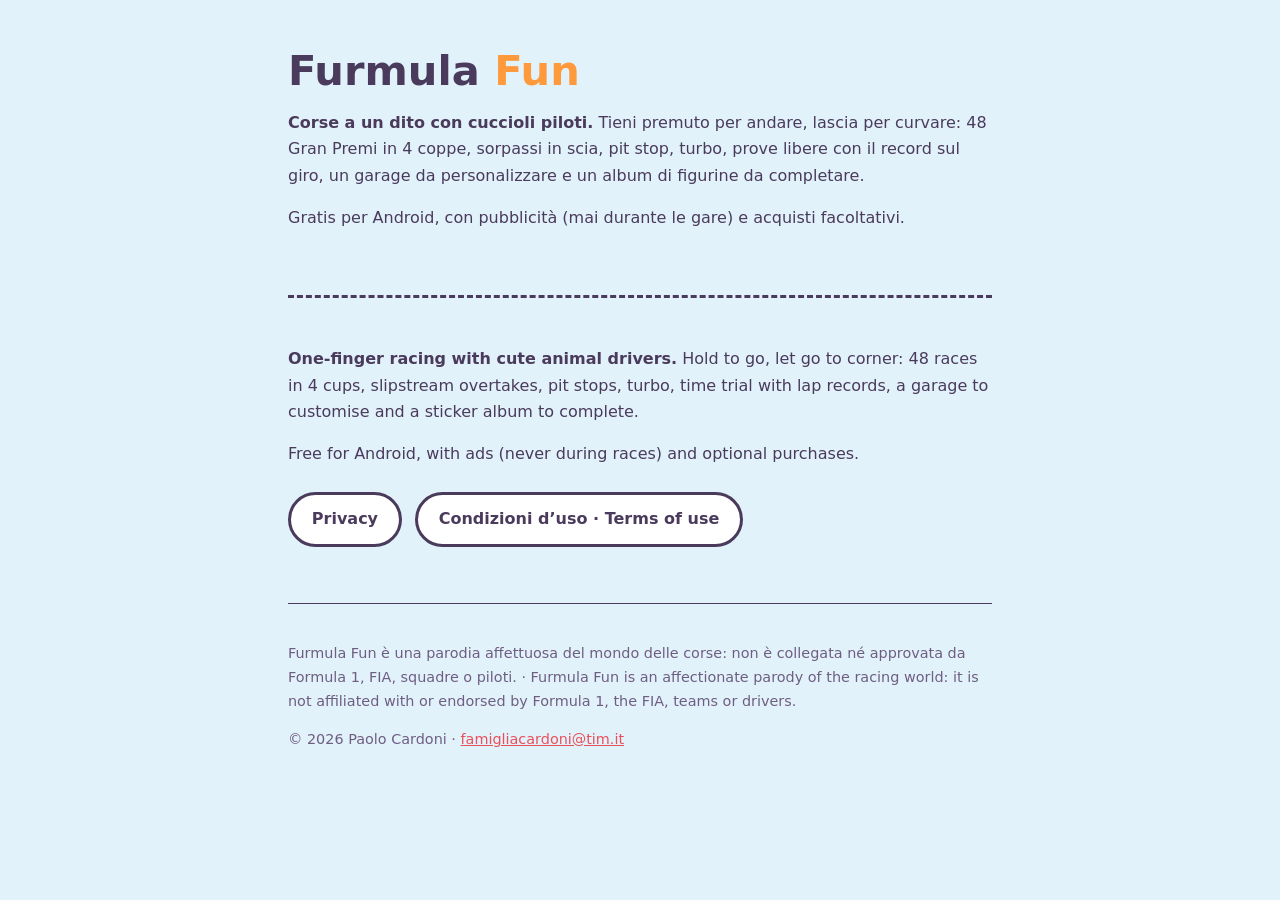
==== index.html @ 47d4cb75 "Sito di Furmula Fun: privacy e condizioni d'uso" ====
<!doctype html>
<html lang="it">
<head>
<meta charset="utf-8">
<meta name="viewport" content="width=device-width, initial-scale=1">
<title>Furmula Fun</title>
<meta name="description" content="Corse a un dito con cuccioli piloti. One-finger racing with cute animal drivers.">
<link rel="stylesheet" href="stile.css">
</head>
<body>
<main>

<p class="logo">Furmula <span>Fun</span></p>

<section lang="it">
<p><strong>Corse a un dito con cuccioli piloti.</strong> Tieni premuto per andare, lascia
per curvare: 48 Gran Premi in 4 coppe, sorpassi in scia, pit stop, turbo, prove libere
con il record sul giro, un garage da personalizzare e un album di figurine da completare.</p>
<p>Gratis per Android, con pubblicità (mai durante le gare) e acquisti facoltativi.</p>
</section>

<section lang="en">
<p><strong>One-finger racing with cute animal drivers.</strong> Hold to go, let go to
corner: 48 races in 4 cups, slipstream overtakes, pit stops, turbo, time trial with lap
records, a garage to customise and a sticker album to complete.</p>
<p>Free for Android, with ads (never during races) and optional purchases.</p>
</section>

<p>
  <a class="bottone" href="privacy.html">Privacy</a>
  <a class="bottone" href="termini.html">Condizioni d’uso · Terms of use</a>
</p>

<footer>
  <p>Furmula Fun è una parodia affettuosa del mondo delle corse: non è collegata né
  approvata da Formula 1, FIA, squadre o piloti. · Furmula Fun is an affectionate parody
  of the racing world: it is not affiliated with or endorsed by Formula 1, the FIA, teams
  or drivers.</p>
  <p>© 2026 Paolo Cardoni · <a href="mailto:famigliacardoni@tim.it">famigliacardoni@tim.it</a></p>
</footer>

</main>
</body>
</html>
---- stile.css ----
/* Lo stile del sito di Furmula Fun: gli stessi colori del gioco (gioco/src/arte/palette.ts). */
:root {
  --sfondo: #E2F2FA;
  --carta: #FFFFFF;
  --testo: #4A3B5C;
  --tenue: #6E5E82;
  --bordo: #4A3B5C;
  --accento: #E8505B;
  --verde: #43B05C;
  --arancio: #FF9A3C;
}

@media (prefers-color-scheme: dark) {
  :root {
    --sfondo: #221A2C;
    --carta: #30263D;
    --testo: #F4EEF9;
    --tenue: #C9BCD8;
    --bordo: #6E5E82;
    --accento: #FF7A83;
    --verde: #6FD08A;
    --arancio: #FFB46E;
  }
}

* {
  box-sizing: border-box;
}

body {
  margin: 0;
  padding: 2rem 1.25rem 4rem;
  background: var(--sfondo);
  color: var(--testo);
  font: 16px/1.65 system-ui, -apple-system, 'Segoe UI', Roboto, sans-serif;
}

main {
  max-width: 44rem;
  margin: 0 auto;
}

h1 {
  font-size: 1.9rem;
  line-height: 1.2;
  margin: 0 0 0.25rem;
}

h2 {
  font-size: 1.2rem;
  margin: 2.25rem 0 0.5rem;
  color: var(--accento);
}

section + section {
  margin-top: 4rem;
  padding-top: 2rem;
  border-top: 3px dashed var(--bordo);
}

.lingue {
  margin-bottom: 1.5rem;
  font-weight: 600;
}

.data {
  color: var(--tenue);
  font-size: 0.9rem;
  margin: 0 0 2rem;
}

.riquadro {
  background: var(--carta);
  border: 3px solid var(--bordo);
  border-radius: 18px;
  padding: 1.25rem 1.4rem;
  margin: 1.5rem 0;
}

.riquadro p:first-child {
  margin-top: 0;
}

.riquadro p:last-child {
  margin-bottom: 0;
}

ul {
  padding-left: 1.2rem;
}

li {
  margin: 0.35rem 0;
}

a {
  color: var(--accento);
}

.logo {
  font-size: 2.6rem;
  font-weight: 800;
  line-height: 1.1;
  margin: 1rem 0 0.5rem;
}

.logo span {
  color: var(--arancio);
}

.bottone {
  display: inline-block;
  margin: 0.5rem 0.5rem 0.5rem 0;
  padding: 0.7rem 1.3rem;
  font-weight: 700;
  color: var(--testo);
  text-decoration: none;
  background: var(--carta);
  border: 3px solid var(--bordo);
  border-radius: 999px;
}

footer {
  margin-top: 3rem;
  padding-top: 1.5rem;
  border-top: 1px solid var(--bordo);
  color: var(--tenue);
  font-size: 0.9rem;
}
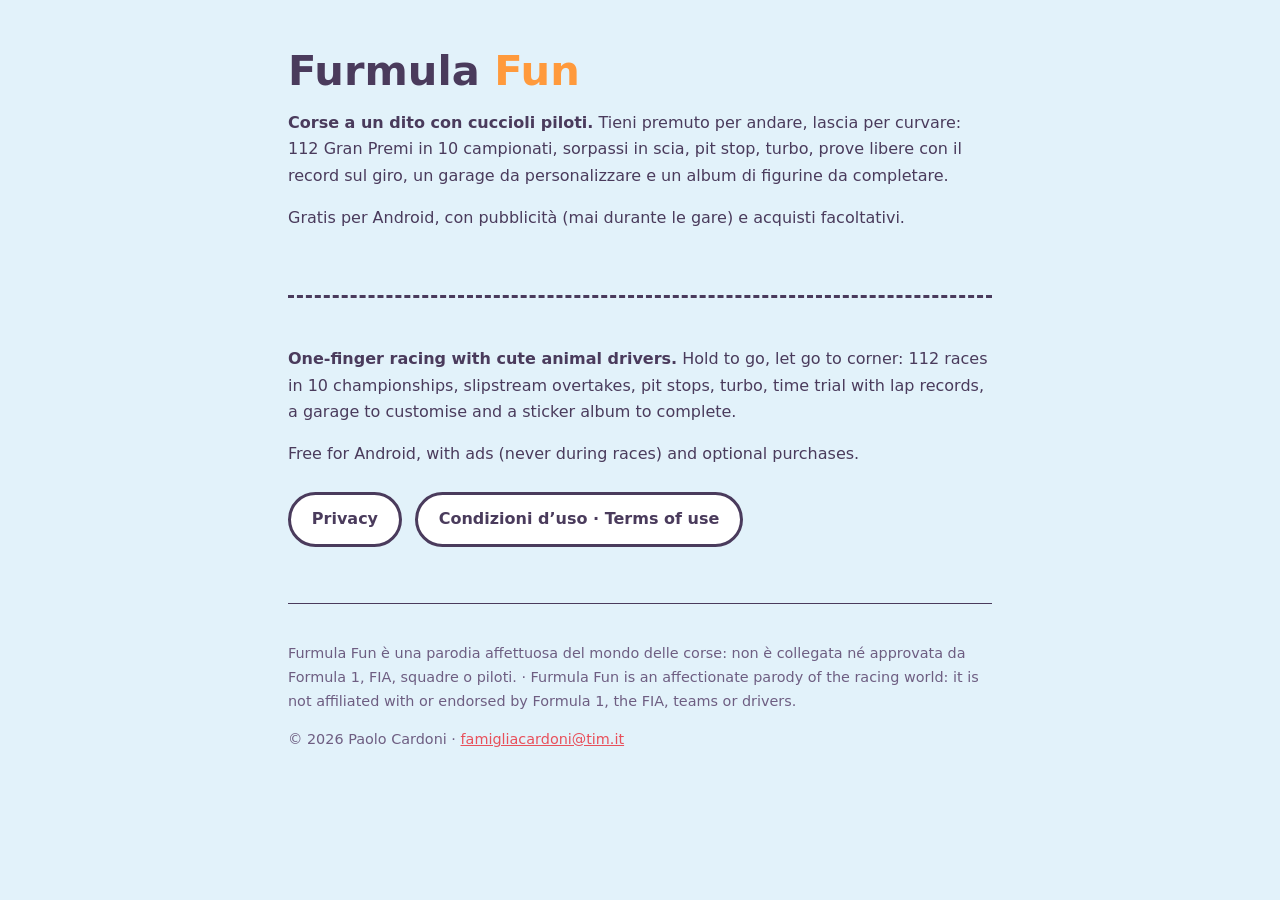
==== commit a93df334: "112 gare in 10 campionati Co-Authored-By: Claude Opus 5.5 <noreply@anthropic.com>" ====
--- a/index.html
+++ b/index.html
@@ -14,14 +14,14 @@
 
 <section lang="it">
 <p><strong>Corse a un dito con cuccioli piloti.</strong> Tieni premuto per andare, lascia
-per curvare: 48 Gran Premi in 4 coppe, sorpassi in scia, pit stop, turbo, prove libere
+per curvare: 112 Gran Premi in 10 campionati, sorpassi in scia, pit stop, turbo, prove libere
 con il record sul giro, un garage da personalizzare e un album di figurine da completare.</p>
 <p>Gratis per Android, con pubblicità (mai durante le gare) e acquisti facoltativi.</p>
 </section>
 
 <section lang="en">
 <p><strong>One-finger racing with cute animal drivers.</strong> Hold to go, let go to
-corner: 48 races in 4 cups, slipstream overtakes, pit stops, turbo, time trial with lap
+corner: 112 races in 10 championships, slipstream overtakes, pit stops, turbo, time trial with lap
 records, a garage to customise and a sticker album to complete.</p>
 <p>Free for Android, with ads (never during races) and optional purchases.</p>
 </section>
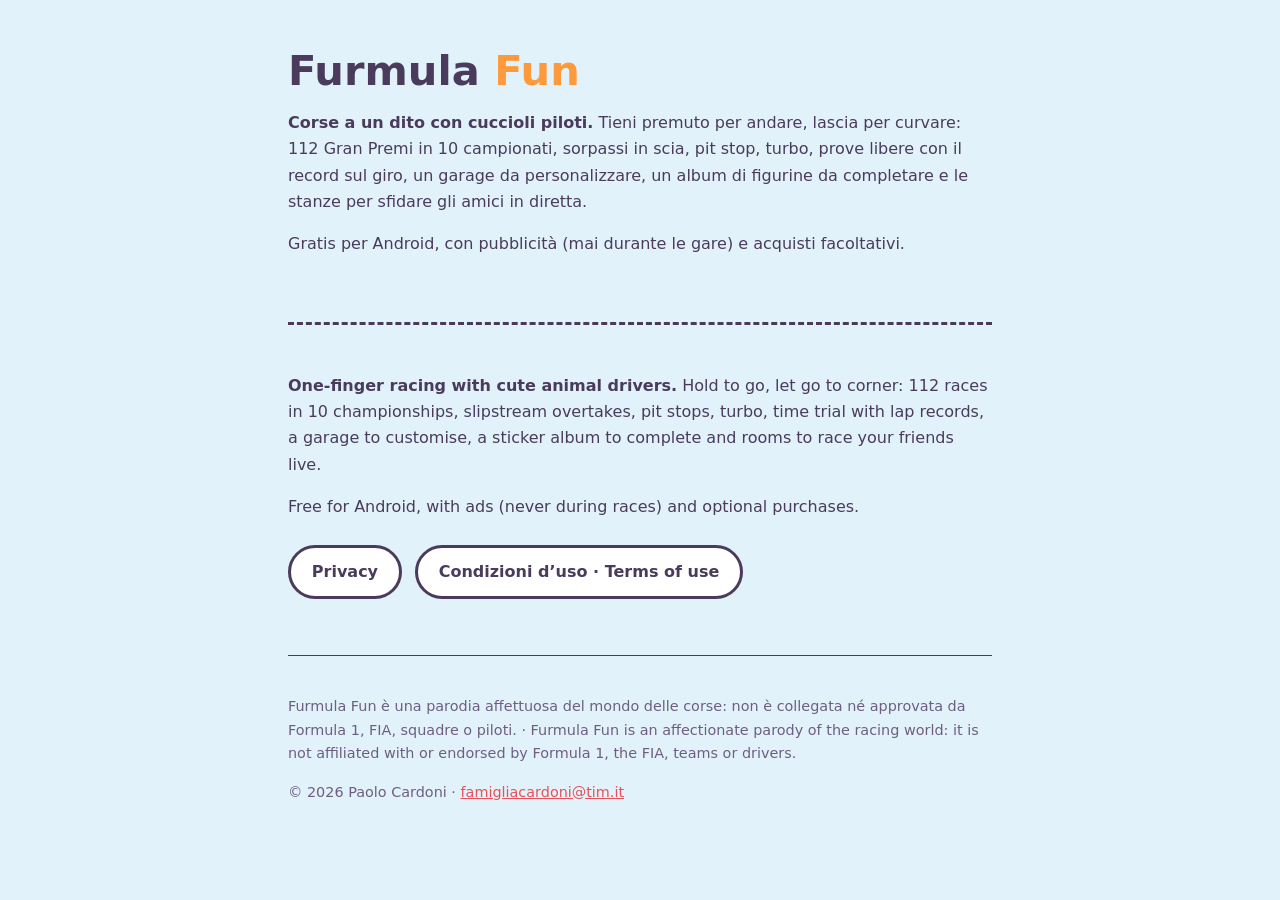
==== commit 6207a943: "Privacy e condizioni: stanze tra amici e iPhone Co-Authored-By: Claude Opus 5.5 <noreply@anthropic.c" ====
--- a/index.html
+++ b/index.html
@@ -15,14 +15,15 @@
 <section lang="it">
 <p><strong>Corse a un dito con cuccioli piloti.</strong> Tieni premuto per andare, lascia
 per curvare: 112 Gran Premi in 10 campionati, sorpassi in scia, pit stop, turbo, prove libere
-con il record sul giro, un garage da personalizzare e un album di figurine da completare.</p>
+con il record sul giro, un garage da personalizzare, un album di figurine da completare e le
+stanze per sfidare gli amici in diretta.</p>
 <p>Gratis per Android, con pubblicità (mai durante le gare) e acquisti facoltativi.</p>
 </section>
 
 <section lang="en">
 <p><strong>One-finger racing with cute animal drivers.</strong> Hold to go, let go to
 corner: 112 races in 10 championships, slipstream overtakes, pit stops, turbo, time trial with lap
-records, a garage to customise and a sticker album to complete.</p>
+records, a garage to customise, a sticker album to complete and rooms to race your friends live.</p>
 <p>Free for Android, with ads (never during races) and optional purchases.</p>
 </section>
 
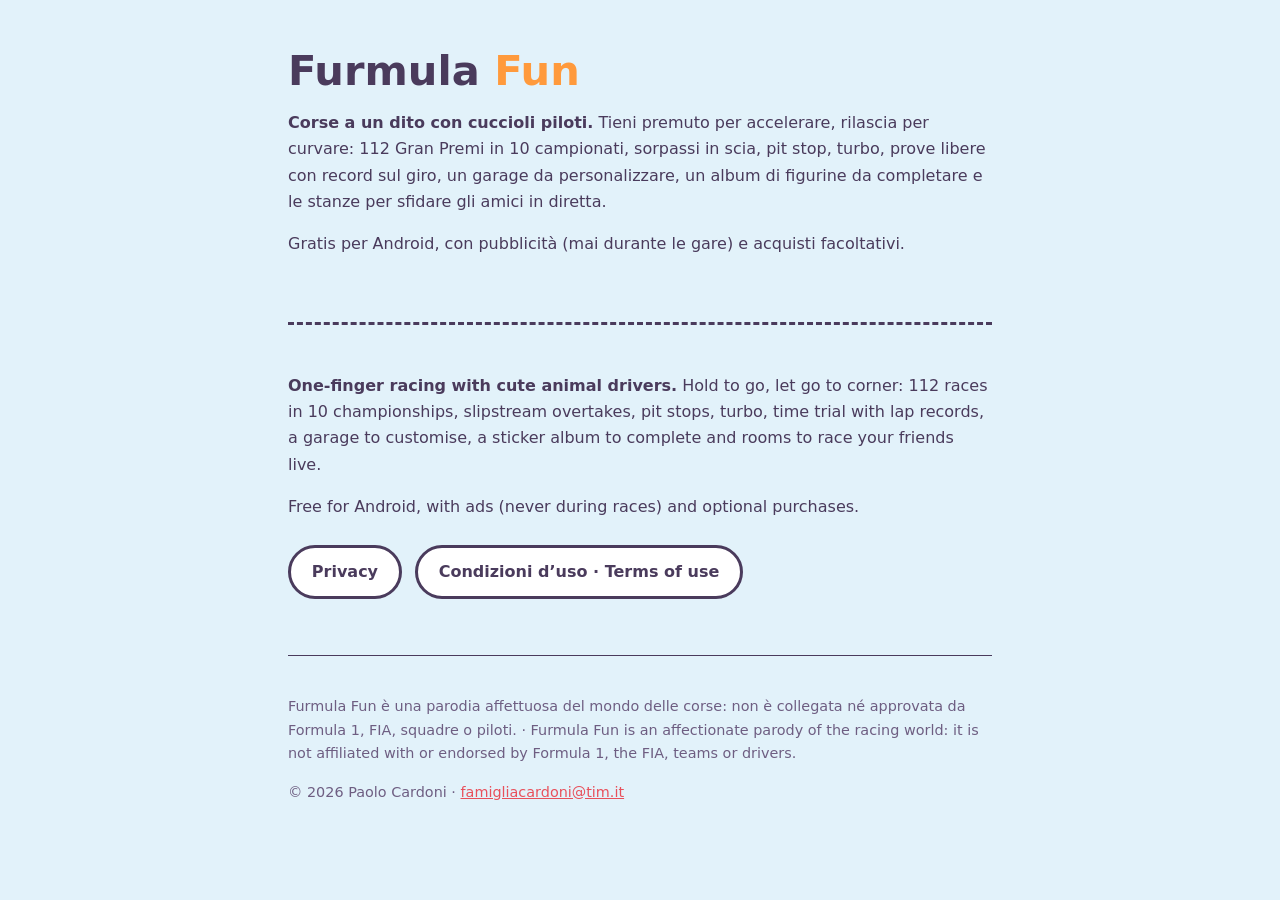
==== commit 822e5547: "Privacy e condizioni: classifica mondiale, sfide del giorno, Paddock e piloti di ieri Co-Authored-By" ====
--- a/index.html
+++ b/index.html
@@ -13,9 +13,7 @@
 <p class="logo">Furmula <span>Fun</span></p>
 
 <section lang="it">
-<p><strong>Corse a un dito con cuccioli piloti.</strong> Tieni premuto per andare, lascia
-per curvare: 112 Gran Premi in 10 campionati, sorpassi in scia, pit stop, turbo, prove libere
-con il record sul giro, un garage da personalizzare, un album di figurine da completare e le
+<p><strong>Corse a un dito con cuccioli piloti.</strong> Tieni premuto per accelerare, rilascia per curvare: 112 Gran Premi in 10 campionati, sorpassi in scia, pit stop, turbo, prove libere con record sul giro, un garage da personalizzare, un album di figurine da completare e le
 stanze per sfidare gli amici in diretta.</p>
 <p>Gratis per Android, con pubblicità (mai durante le gare) e acquisti facoltativi.</p>
 </section>
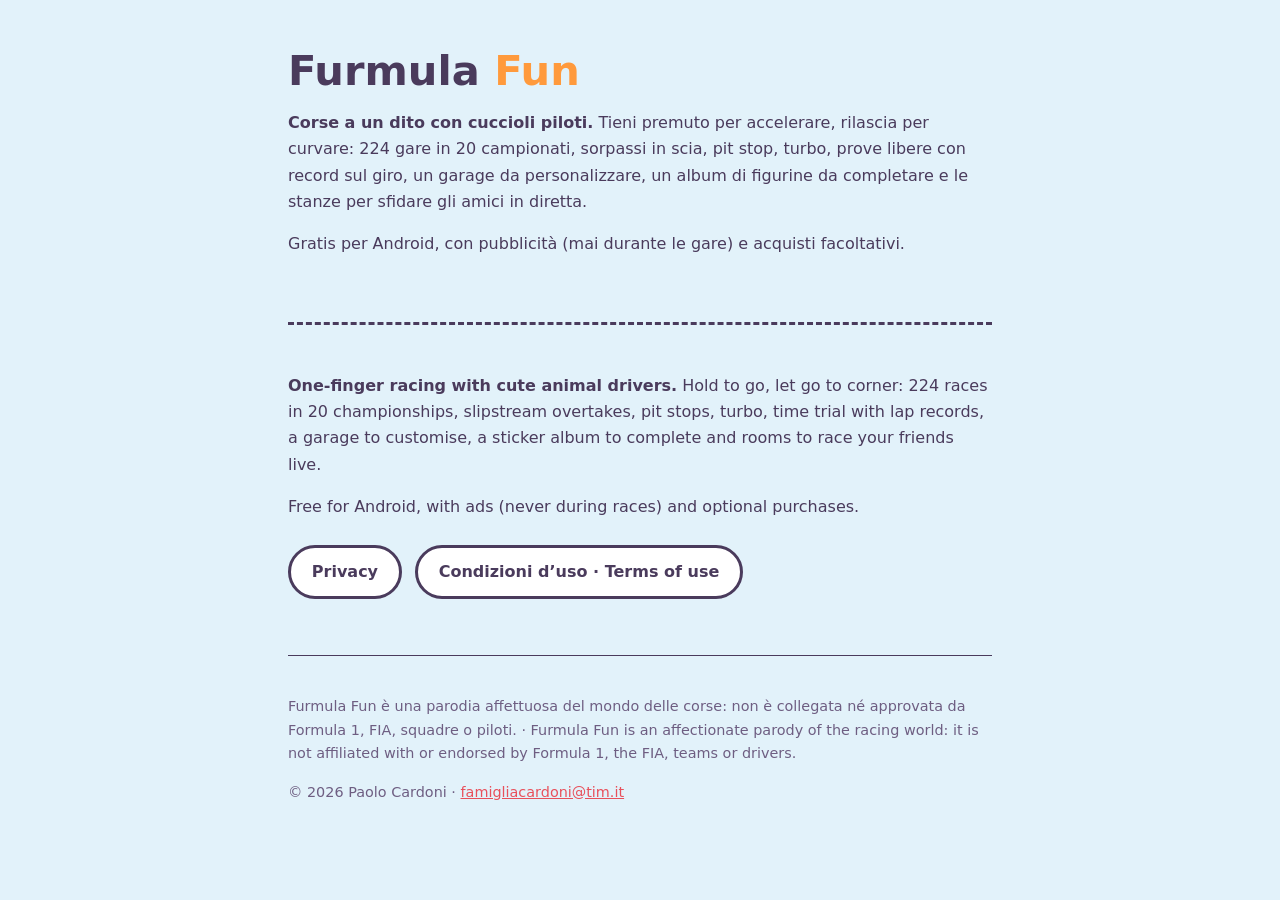
==== commit e1ee1dc6: "Pagina iniziale: 224 gare in 20 campionati Co-Authored-By: Claude Opus 5.5 <noreply@anthropic.com>" ====
--- a/index.html
+++ b/index.html
@@ -13,14 +13,14 @@
 <p class="logo">Furmula <span>Fun</span></p>
 
 <section lang="it">
-<p><strong>Corse a un dito con cuccioli piloti.</strong> Tieni premuto per accelerare, rilascia per curvare: 112 Gran Premi in 10 campionati, sorpassi in scia, pit stop, turbo, prove libere con record sul giro, un garage da personalizzare, un album di figurine da completare e le
+<p><strong>Corse a un dito con cuccioli piloti.</strong> Tieni premuto per accelerare, rilascia per curvare: 224 gare in 20 campionati, sorpassi in scia, pit stop, turbo, prove libere con record sul giro, un garage da personalizzare, un album di figurine da completare e le
 stanze per sfidare gli amici in diretta.</p>
 <p>Gratis per Android, con pubblicità (mai durante le gare) e acquisti facoltativi.</p>
 </section>
 
 <section lang="en">
 <p><strong>One-finger racing with cute animal drivers.</strong> Hold to go, let go to
-corner: 112 races in 10 championships, slipstream overtakes, pit stops, turbo, time trial with lap
+corner: 224 races in 20 championships, slipstream overtakes, pit stops, turbo, time trial with lap
 records, a garage to customise, a sticker album to complete and rooms to race your friends live.</p>
 <p>Free for Android, with ads (never during races) and optional purchases.</p>
 </section>
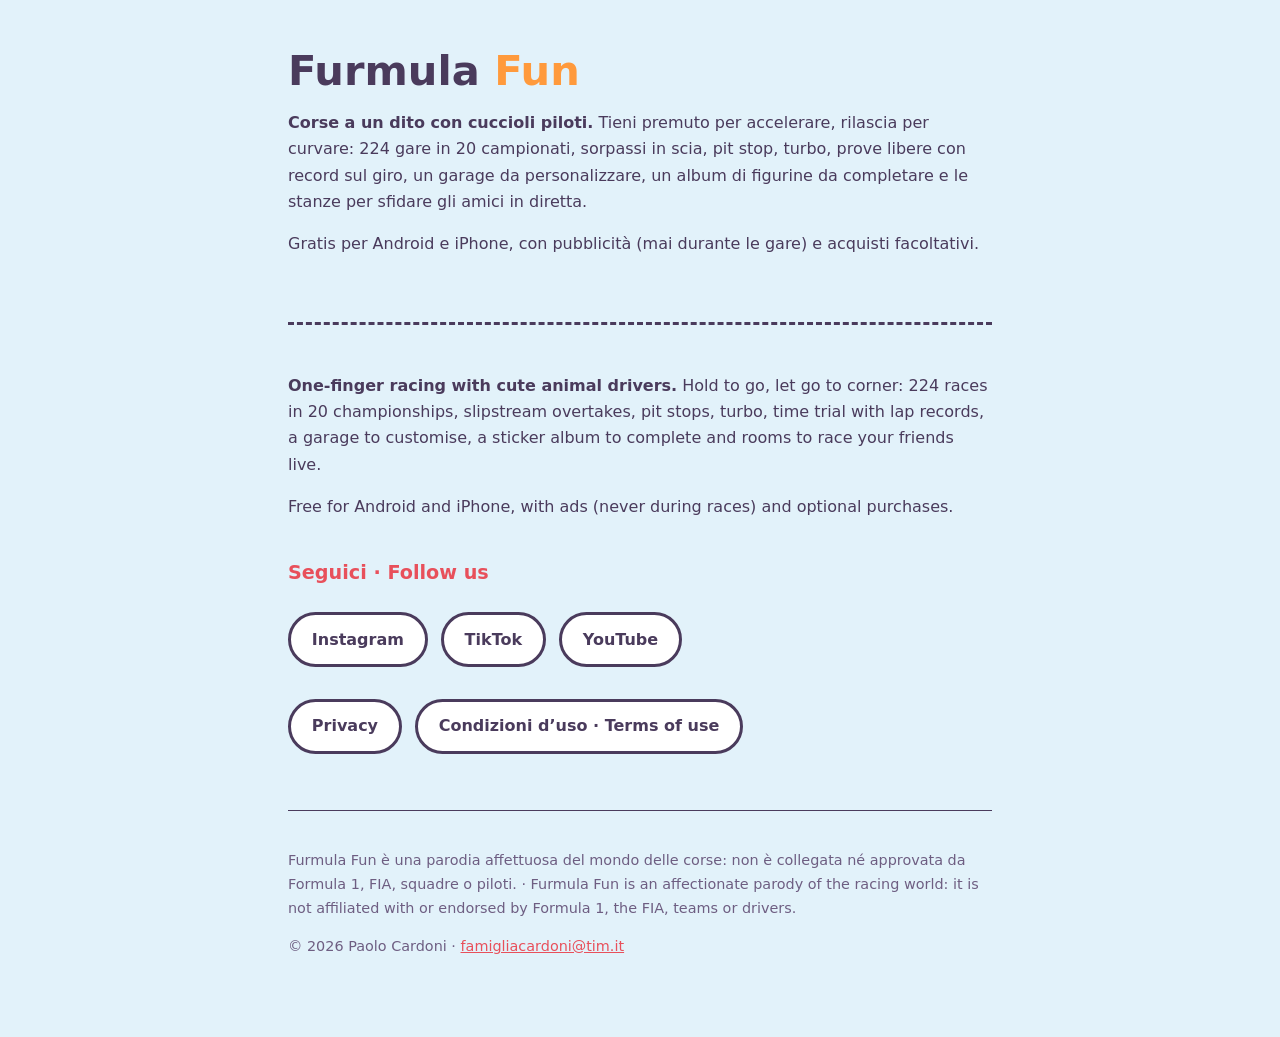
==== commit aa367dfa: "Pagina iniziale: pulsanti di Instagram, TikTok e YouTube; gratis anche per iPhone Co-Authored-By: Cl" ====
--- a/index.html
+++ b/index.html
@@ -15,15 +15,22 @@
 <section lang="it">
 <p><strong>Corse a un dito con cuccioli piloti.</strong> Tieni premuto per accelerare, rilascia per curvare: 224 gare in 20 campionati, sorpassi in scia, pit stop, turbo, prove libere con record sul giro, un garage da personalizzare, un album di figurine da completare e le
 stanze per sfidare gli amici in diretta.</p>
-<p>Gratis per Android, con pubblicità (mai durante le gare) e acquisti facoltativi.</p>
+<p>Gratis per Android e iPhone, con pubblicità (mai durante le gare) e acquisti facoltativi.</p>
 </section>
 
 <section lang="en">
 <p><strong>One-finger racing with cute animal drivers.</strong> Hold to go, let go to
 corner: 224 races in 20 championships, slipstream overtakes, pit stops, turbo, time trial with lap
 records, a garage to customise, a sticker album to complete and rooms to race your friends live.</p>
-<p>Free for Android, with ads (never during races) and optional purchases.</p>
+<p>Free for Android and iPhone, with ads (never during races) and optional purchases.</p>
 </section>
+
+<h2>Seguici · Follow us</h2>
+<p>
+  <a class="bottone" href="https://www.instagram.com/furmulafun/" rel="me noopener">Instagram</a>
+  <a class="bottone" href="https://www.tiktok.com/@furmula.fun" rel="me noopener">TikTok</a>
+  <a class="bottone" href="https://www.youtube.com/@FurmulaFun" rel="me noopener">YouTube</a>
+</p>
 
 <p>
   <a class="bottone" href="privacy.html">Privacy</a>
